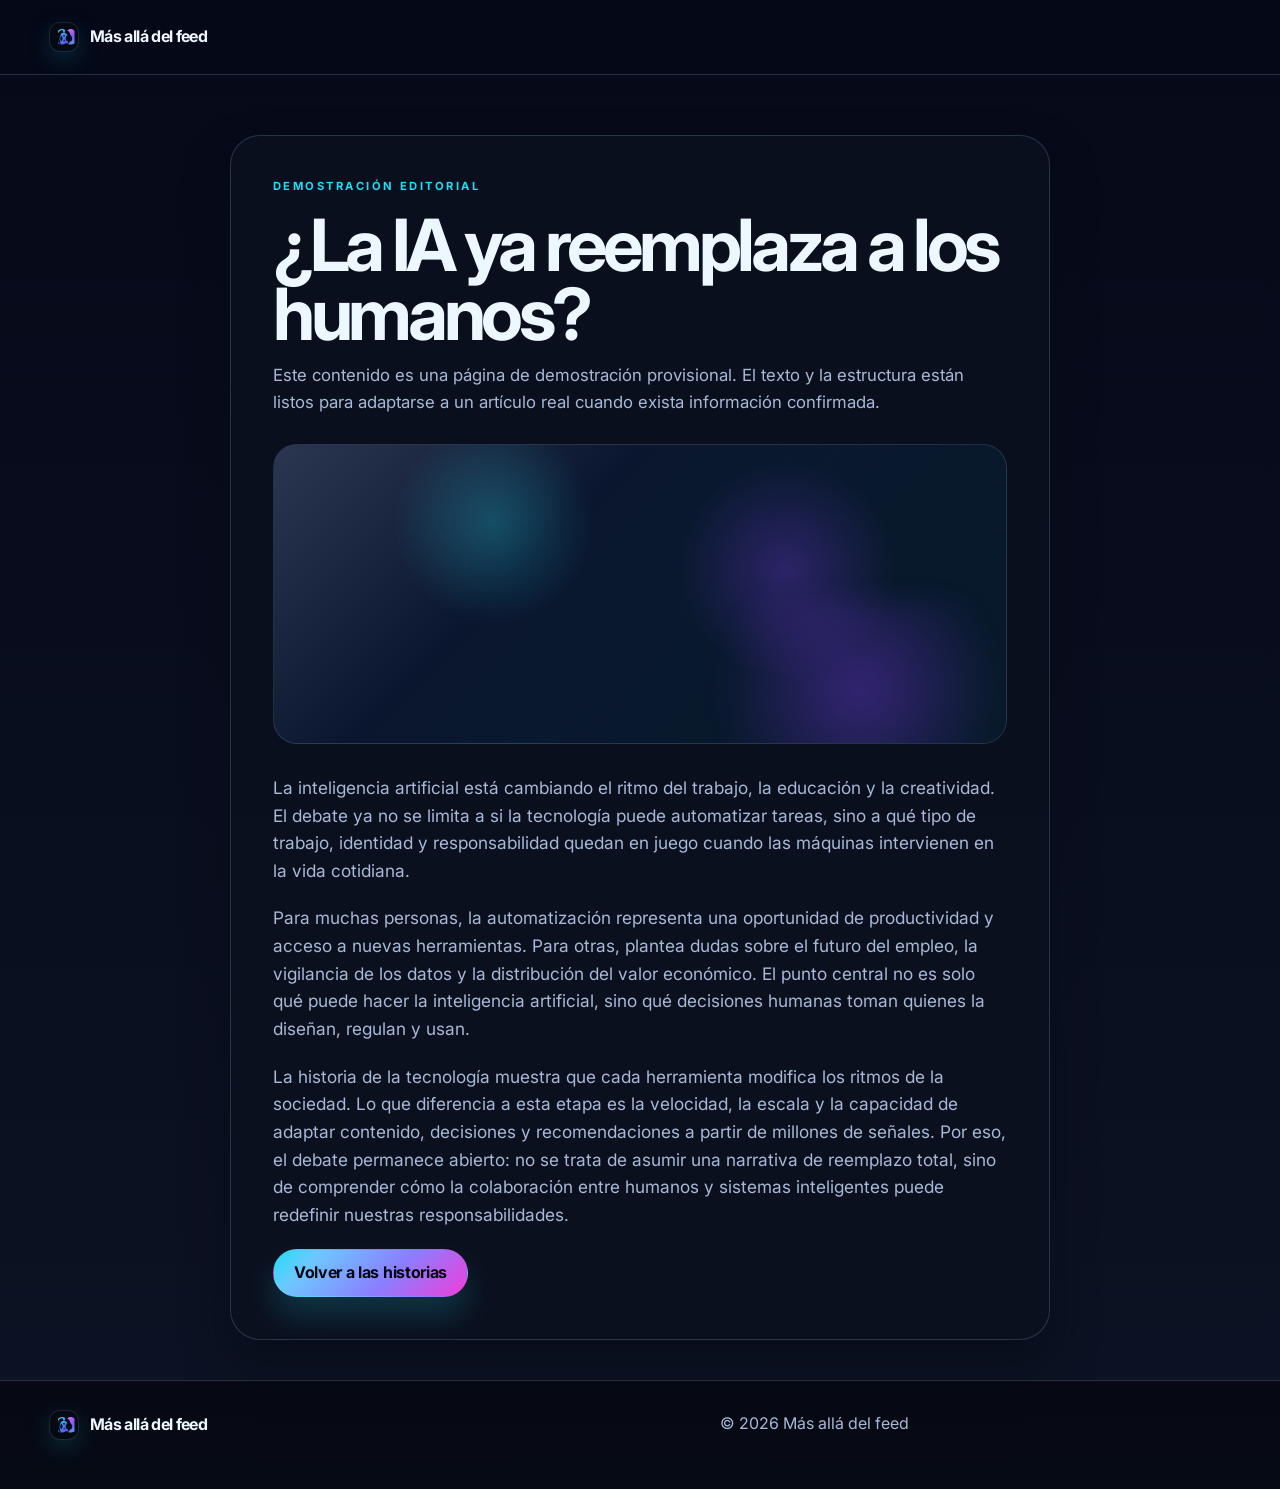
==== trabajo jhon/article-demo.html @ 3a060e3e "Add files via upload" ====
<!DOCTYPE html>
<html lang="es">
  <head>
    <meta charset="UTF-8" />
    <meta name="viewport" content="width=device-width, initial-scale=1.0" />
    <meta name="description" content="Artículo de demostración para Más allá del feed." />
    <title>Artículo de demostración | Más allá del feed</title>
    <link rel="preconnect" href="https://fonts.googleapis.com" />
    <link rel="preconnect" href="https://fonts.gstatic.com" crossorigin />
    <link
      href="https://fonts.googleapis.com/css2?family=Inter:wght@400;500;600;700;800;900&family=Oswald:wght@400;500;600;700&display=swap"
      rel="stylesheet"
    />
    <link rel="icon" href="assets/logo.svg" type="image/svg+xml" />
    <link rel="stylesheet" href="css/styles.css" />
  </head>
  <body class="article-page">
    <header class="site-header article-header">
      <div class="container nav-wrap">
        <a class="brand" href="index.html" aria-label="Volver a la portada">
          <img src="assets/logo.svg" alt="Símbolo de Más allá del feed" />
          <span>Más allá del feed</span>
        </a>
      </div>
    </header>

    <main class="article-main">
      <article class="article-shell">
        <p class="eyebrow accent">Demostración editorial</p>
        <h1>¿La IA ya reemplaza a los humanos?</h1>
        <p class="article-kicker">
          Este contenido es una página de demostración provisional. El texto y la estructura están listos
          para adaptarse a un artículo real cuando exista información confirmada.
        </p>

        <div class="article-hero-art" aria-hidden="true"></div>

        <div class="article-body">
          <p>
            La inteligencia artificial está cambiando el ritmo del trabajo, la educación y la creatividad.
            El debate ya no se limita a si la tecnología puede automatizar tareas, sino a qué tipo de
            trabajo, identidad y responsabilidad quedan en juego cuando las máquinas intervienen en la vida cotidiana.
          </p>
          <p>
            Para muchas personas, la automatización representa una oportunidad de productividad y acceso a nuevas
            herramientas. Para otras, plantea dudas sobre el futuro del empleo, la vigilancia de los datos y la
            distribución del valor económico. El punto central no es solo qué puede hacer la inteligencia artificial,
            sino qué decisiones humanas toman quienes la diseñan, regulan y usan.
          </p>
          <p>
            La historia de la tecnología muestra que cada herramienta modifica los ritmos de la sociedad. Lo que
            diferencia a esta etapa es la velocidad, la escala y la capacidad de adaptar contenido, decisiones y
            recomendaciones a partir de millones de señales. Por eso, el debate permanece abierto: no se trata de
            asumir una narrativa de reemplazo total, sino de comprender cómo la colaboración entre humanos y sistemas
            inteligentes puede redefinir nuestras responsabilidades.
          </p>
        </div>

        <div class="article-cta">
          <a class="button primary" href="index.html#actualidad">Volver a las historias</a>
        </div>
      </article>
    </main>

    <footer class="site-footer article-footer">
      <div class="container footer-grid">
        <div>
          <a class="brand footer-brand" href="index.html">
            <img src="assets/logo.svg" alt="Símbolo de Más allá del feed" />
            <span>Más allá del feed</span>
          </a>
        </div>
        <div class="footer-meta">
          <span>© <span id="year"></span> Más allá del feed</span>
        </div>
      </div>
    </footer>

    <script src="js/main.js"></script>
  </body>
</html>
---- trabajo jhon/css/styles.css ----
:root {
  --bg: #050918;
  --bg-deep: #0a1020;
  --panel: rgba(11, 20, 48, 0.82);
  --panel-strong: #0b1430;
  --panel-soft: #111d3b;
  --cyan: #20ddf5;
  --electric: #367bff;
  --violet: #873cff;
  --magenta: #f13dda;
  --text: #edf7ff;
  --muted: #a9b8d7;
  --line: rgba(144, 167, 224, 0.24);
  --shadow: rgba(13, 18, 31, 0.7);
  --radius: 24px;
  --container: min(1180px, calc(100vw - 48px));
}

* {
  box-sizing: border-box;
}

html {
  scroll-behavior: smooth;
}

body {
  margin: 0;
  background:
    radial-gradient(circle at top left, rgba(135, 60, 255, 0.23), transparent 20%),
    radial-gradient(circle at top right, rgba(32, 221, 245, 0.14), transparent 26%),
    linear-gradient(180deg, #050918 0%, #091225 100%);
  color: var(--text);
  font-family: "Inter", sans-serif;
  line-height: 1.6;
}

body::before {
  content: "";
  position: fixed;
  inset: 0;
  background-image: linear-gradient(rgba(255, 255, 255, 0.012) 1px, transparent 1px),
    linear-gradient(90deg, rgba(255, 255, 255, 0.009) 1px, transparent 1px);
  background-size: 32px 32px;
  pointer-events: none;
  opacity: 0.45;
}

img {
  max-width: 100%;
  display: block;
}

a {
  color: inherit;
  text-decoration: none;
}

button,
input,
textarea,
select {
  font: inherit;
}

button {
  cursor: pointer;
}

:focus-visible {
  outline: 2px solid var(--cyan);
  outline-offset: 3px;
}

.sr-only {
  position: absolute;
  width: 1px;
  height: 1px;
  padding: 0;
  margin: -1px;
  overflow: hidden;
  clip: rect(0, 0, 0, 0);
  white-space: nowrap;
  border: 0;
}

.page-shell {
  position: relative;
  overflow-x: hidden;
}

.container {
  width: var(--container);
  margin: 0 auto;
}

.section-frame {
  padding: 96px 0;
  position: relative;
}

.eyebrow {
  margin: 0 0 14px;
  font-size: 0.7rem;
  letter-spacing: 0.22em;
  text-transform: uppercase;
  color: var(--cyan);
  font-weight: 700;
}

.eyebrow.accent {
  color: var(--cyan);
}

.site-header {
  position: sticky;
  top: 0;
  z-index: 30;
  background: rgba(5, 9, 24, 0.7);
  backdrop-filter: blur(14px);
  border-bottom: 1px solid var(--line);
}

.nav-wrap {
  display: flex;
  align-items: center;
  justify-content: space-between;
  min-height: 74px;
  gap: 20px;
}

.brand {
  display: inline-flex;
  align-items: center;
  gap: 12px;
  font-weight: 700;
  letter-spacing: -0.04em;
  perspective: 500px;
}

.brand img {
  width: 28px;
  height: 28px;
  border-radius: 10px;
  box-shadow: 0 0 0 1px rgba(255, 255, 255, 0.08), 0 8px 25px rgba(32, 221, 245, 0.18);
}

.brand span {
  display: inline-block;
  transform: translateZ(0) rotateX(0) rotateY(0);
  transform-style: preserve-3d;
  transition: transform 0.35s ease, text-shadow 0.35s ease;
}

.brand:hover span,
.brand:focus-visible span {
  transform: translateZ(14px) rotateX(8deg) rotateY(-12deg);
  text-shadow: 2px 3px 0 rgba(32, 221, 245, 0.4), -2px -2px 0 rgba(241, 61, 218, 0.28);
}

.main-nav {
  display: flex;
  align-items: center;
  gap: 26px;
  font-size: 0.92rem;
  color: var(--muted);
}

.main-nav a {
  position: relative;
  transition: color 0.25s ease;
}

.main-nav a::after {
  content: "";
  position: absolute;
  left: 0;
  bottom: -9px;
  width: 100%;
  height: 1px;
  background: linear-gradient(90deg, var(--cyan), var(--magenta));
  transform: scaleX(0);
  transform-origin: center;
  transition: transform 0.25s ease;
}

.main-nav a:hover,
.main-nav a:focus-visible {
  color: var(--text);
}

.main-nav a:hover::after,
.main-nav a:focus-visible::after {
  transform: scaleX(1);
}

.menu-toggle {
  display: none;
  background: transparent;
  border: 1px solid var(--line);
  border-radius: 12px;
  width: 46px;
  height: 46px;
  padding: 10px;
  position: relative;
}

.menu-toggle span {
  display: block;
  width: 100%;
  height: 2px;
  background: var(--text);
  border-radius: 999px;
  margin: 5px 0;
}

.hero {
  position: relative;
  padding: 72px 0 62px;
}

.hero::before {
  content: "";
  position: absolute;
  inset: 0;
  background: linear-gradient(135deg, rgba(135, 60, 255, 0.22), transparent 32%, rgba(32, 221, 245, 0.12));
  pointer-events: none;
}

.hero-grid {
  position: relative;
  display: grid;
  grid-template-columns: 1.05fr 1fr;
  gap: 32px;
  align-items: center;
}

.hero-copy {
  position: relative;
  z-index: 1;
}

.hero-copy .eyebrow {
  font-size: 0.76rem;
}

.chrome-title {
  position: relative;
  margin: 0;
  color: rgba(250, 251, 255, 0.92);
  font-family: "Oswald", sans-serif;
  font-size: clamp(4rem, 7vw, 8.6rem);
  line-height: 0.9;
  letter-spacing: -0.05em;
  font-weight: 700;
  text-transform: uppercase;
  text-shadow: 0 1px 0 rgba(255,255,255,0.65), 0 2px 0 rgba(166,175,255,0.55), 0 16px 30px rgba(18, 25, 50, 0.8), 0 0 24px rgba(135,60,255,0.3);
  background: linear-gradient(180deg, #ffffff 0%, #d5d8ff 16%, #8aaef7 32%, #ffffff 52%, #9fa8d6 68%, #6b8df4 82%, #d5d6ff 100%);
  -webkit-background-clip: text;
  background-clip: text;
  color: transparent;
  filter: drop-shadow(0 16px 26px rgba(54, 123, 255, 0.25));
  transform: translateY(0);
  transform-style: preserve-3d;
  transition: transform 0.15s ease-out;
  animation: chromeReveal 1.1s ease-out both;
}

.chrome-title::before {
  content: attr(data-glitch);
  position: absolute;
  inset: 0;
  background: linear-gradient(90deg, rgba(255,255,255,0.14), rgba(32,221,245,0.18), rgba(255,255,255,0.14));
  mix-blend-mode: screen;
  opacity: 0.65;
  transform: translateX(-16px);
  clip-path: polygon(0 0, 100% 0, 100% 52%, 0 54%);
  animation: shinePass 2.6s ease-out 0.4s 1 both;
}

@keyframes chromeReveal {
  0% {
    opacity: 0;
    transform: translateY(18px) scale(0.97);
    filter: blur(10px);
  }
  100% {
    opacity: 1;
    transform: translateY(0) scale(1);
    filter: drop-shadow(0 16px 26px rgba(54, 123, 255, 0.25));
  }
}

@keyframes shinePass {
  0% {
    transform: translateX(-20px);
    opacity: 0;
  }
  18% {
    opacity: 0.85;
  }
  100% {
    opacity: 0;
    transform: translateX(16px);
  }
}

.lead {
  max-width: 540px;
  margin: 22px 0 0;
  color: var(--muted);
  font-size: clamp(1.05rem, 1.35vw, 1.4rem);
}

.hero-actions,
.closing-actions {
  display: flex;
  flex-wrap: wrap;
  gap: 14px;
  margin-top: 30px;
}

.button {
  position: relative;
  display: inline-flex;
  align-items: center;
  justify-content: center;
  min-height: 48px;
  border-radius: 999px;
  padding: 0 20px;
  border: 1px solid transparent;
  font-weight: 700;
  letter-spacing: -0.02em;
  transition: transform 0.2s ease, box-shadow 0.2s ease, border-color 0.2s ease;
}

.button:hover,
.button:focus-visible {
  transform: translateY(-1px);
}

.button.primary {
  background: linear-gradient(135deg, var(--cyan), #6dc8ff 20%, #8b7dff 60%, var(--magenta));
  color: #01060f;
  box-shadow: 0 18px 30px rgba(32, 221, 245, 0.18);
}

.button.secondary {
  background: rgba(255, 255, 255, 0.02);
  border-color: var(--line);
  color: var(--text);
}

.hero-visual {
  position: relative;
  z-index: 1;
  display: flex;
  justify-content: center;
}

.visual-frame {
  position: relative;
  width: min(100%, 560px);
  aspect-ratio: 1.08;
  border-radius: 34px;
  border: 1px solid rgba(155, 176, 235, 0.24);
  overflow: hidden;
  background:
    radial-gradient(circle at 65% 24%, rgba(243, 82, 221, 0.22), transparent 18%),
    radial-gradient(circle at 22% 62%, rgba(32, 221, 245, 0.18), transparent 16%),
    linear-gradient(135deg, rgba(9, 13, 26, 0.96), rgba(13, 20, 42, 0.98));
  box-shadow: inset 0 0 0 1px rgba(255,255,255,0.04), 0 22px 50px rgba(4, 10, 18, 0.72);
  transform: perspective(1200px) rotateX(0deg) rotateY(0deg) scale(1);
  transition: transform 0.15s ease-out;
}

.visual-frame::before,
.visual-frame::after {
  content: "";
  position: absolute;
  inset: 0;
  pointer-events: none;
}

.visual-frame::before {
  background: linear-gradient(120deg, rgba(255,255,255,0.12), transparent 30%, transparent 72%, rgba(70, 101, 255, 0.18));
}

.visual-frame::after {
  background: repeating-linear-gradient(
    180deg,
    rgba(255,255,255,0.03),
    rgba(255,255,255,0.03) 1px,
    transparent 1px,
    transparent 5px
  );
  opacity: 0.5;
}

.scene-glow {
  position: absolute;
  border-radius: 50%;
  filter: blur(30px);
  opacity: 0.6;
}

.glow-one {
  width: 300px;
  height: 300px;
  background: rgba(135, 60, 255, 0.32);
  top: 16%;
  left: 12%;
}

.glow-two {
  width: 260px;
  height: 260px;
  background: rgba(32, 221, 245, 0.22);
  right: 12%;
  bottom: 14%;
}

.signal {
  position: absolute;
  border-radius: 50%;
  border: 1px solid rgba(255, 255, 255, 0.14);
  opacity: 0.8;
}

.signal-a {
  width: 280px;
  height: 280px;
  top: 18%;
  right: 16%;
}

.signal-b {
  width: 180px;
  height: 180px;
  bottom: 12%;
  left: 18%;
}

.portrait-block {
  position: absolute;
  inset: auto 8% 4% 12%;
  height: 77%;
  border-radius: 26px;
  background: linear-gradient(160deg, rgba(17, 29, 59, 0.16), rgba(5, 7, 12, 0.2));
  border: 1px solid rgba(163, 187, 255, 0.1);
}

.portrait-head {
  position: absolute;
  width: 120px;
  height: 120px;
  top: 16%;
  left: 48%;
  transform: translateX(-50%);
  border-radius: 50%;
  background: linear-gradient(135deg, rgba(221, 222, 255, 0.96), rgba(142, 164, 223, 0.55));
  box-shadow: 0 0 40px rgba(255,255,255,0.08);
}

.portrait-body {
  position: absolute;
  width: 260px;
  height: 220px;
  left: 50%;
  bottom: 14%;
  transform: translateX(-50%);
  border-radius: 32% 32% 18% 18%;
  background: linear-gradient(180deg, rgba(125, 138, 202, 0.88), rgba(24, 33, 58, 0.9));
  box-shadow: inset 0 0 0 1px rgba(255,255,255,0.1), 0 28px 45px rgba(0,0,0,0.26);
}

.screen-panel {
  position: absolute;
  border-radius: 16px;
  border: 1px solid rgba(179, 196, 255, 0.24);
  background: linear-gradient(180deg, rgba(9, 17, 31, 0.9), rgba(23, 35, 61, 0.82));
  box-shadow: inset 0 0 0 1px rgba(255,255,255,0.04), 0 18px 25px rgba(7, 8, 12, 0.28);
}

.panel-one {
  width: 180px;
  height: 112px;
  right: 10%;
  top: 12%;
}

.panel-two {
  width: 150px;
  height: 92px;
  left: 8%;
  top: 26%;
}

.panel-three {
  width: 90px;
  height: 90px;
  left: 16%;
  bottom: 20%;
  background: linear-gradient(135deg, rgba(32,221,245,0.15), rgba(135,60,255,0.12));
}

.section-head {
  margin-bottom: 30px;
}

.section-head h2 {
  margin: 0;
  font-size: clamp(2.4rem, 3vw, 4rem);
  line-height: 0.98;
  letter-spacing: -0.06em;
}

.editorial-head {
  display: flex;
  flex-direction: column;
  align-items: flex-start;
}

.about-grid {
  display: grid;
  grid-template-columns: 0.9fr 1.1fr;
  gap: 28px;
  align-items: start;
}

.about-copy p,
.mission-box p,
.feature-copy p,
.value-card p,
.story-copy p,
.network-copy p,
.closing-copy p,
.site-footer p,
.article-body p,
.article-kicker {
  color: var(--muted);
}

.about-copy p {
  max-width: 540px;
  margin: 0;
  font-size: 1.08rem;
}

.mission-vision {
  display: grid;
  gap: 18px;
}

.mission-box {
  padding: 22px 24px 18px;
  border: 1px solid var(--line);
  border-left: 2px solid var(--cyan);
  border-radius: 18px;
  background: rgba(17, 29, 59, 0.34);
  box-shadow: inset 0 1px 0 rgba(255,255,255,0.02);
}

.label {
  display: inline-block;
  color: var(--cyan);
  text-transform: uppercase;
  letter-spacing: 0.14em;
  font-weight: 700;
  font-size: 0.7rem;
  margin-bottom: 10px;
}

.mission-box p {
  margin: 0;
}

.values-grid {
  margin-top: 28px;
  display: grid;
  grid-template-columns: repeat(4, minmax(0, 1fr));
  gap: 18px;
}

.value-card {
  padding: 22px 18px 18px;
  border-radius: var(--radius);
  background: linear-gradient(180deg, rgba(11,20,48,0.7), rgba(12,17,32,0.95));
  border: 1px solid rgba(161, 176, 231, 0.2);
  box-shadow: inset 0 1px 0 rgba(255,255,255,0.04), 0 22px 30px rgba(3,5,12,0.28);
}

.value-card h3 {
  margin: 12px 0 10px;
  font-size: 1.3rem;
}

.value-card p {
  margin: 0;
  font-size: 0.95rem;
}

.value-index {
  display: inline-block;
  color: var(--cyan);
  font-size: 0.76rem;
  letter-spacing: 0.2em;
  font-weight: 700;
}

.editorial-layout {
  display: grid;
  grid-template-columns: minmax(0, 1.7fr) minmax(0, 0.9fr);
  gap: 22px;
  align-items: stretch;
}

.story-panel {
  position: relative;
  overflow: hidden;
  border: 1px solid rgba(158, 180, 235, 0.2);
  border-radius: 28px;
  background: rgba(10, 17, 32, 0.7);
  box-shadow: inset 0 1px 0 rgba(255,255,255,0.02);
  transition: transform 0.25s ease, border-color 0.25s ease, box-shadow 0.25s ease;
}

.story-panel:hover,
.story-panel:focus-within {
  transform: translateY(-3px);
  border-color: rgba(32, 221, 245, 0.35);
  box-shadow: 0 16px 32px rgba(16, 21, 35, 0.35);
}

.feature-story a,
.story-mini a {
  display: block;
  width: 100%;
  height: 100%;
}

.story-image,
.story-thumb,
.feature-scene,
.closing-scene,
.article-hero-art {
  position: relative;
  overflow: hidden;
  background-size: cover;
  background-position: center;
}

.story-image {
  min-height: 360px;
  background:
    linear-gradient(180deg, rgba(11, 16, 30, 0.08), rgba(11, 16, 30, 0.6)),
    radial-gradient(circle at 35% 25%, rgba(243, 82, 221, 0.45), transparent 20%),
    radial-gradient(circle at 70% 55%, rgba(32, 221, 245, 0.3), transparent 20%),
    linear-gradient(120deg, #0d1430, #111c3e 40%, #090d19 100%);
}

.story-image::before,
.story-thumb::before,
.feature-scene::before,
.closing-scene::before,
.article-hero-art::before {
  content: "";
  position: absolute;
  inset: 0;
  background: linear-gradient(135deg, rgba(255,255,255,0.12), transparent 36%, rgba(32,221,245,0.08));
}

.story-image::after,
.story-thumb::after,
.feature-scene::after,
.closing-scene::after,
.article-hero-art::after {
  content: "";
  position: absolute;
  right: -10%;
  bottom: -12%;
  width: 60%;
  height: 60%;
  background: radial-gradient(circle, rgba(135,60,255,0.35), transparent 60%);
  filter: blur(12px);
}

.image-feature {
  min-height: 420px;
}

.story-copy {
  padding: 20px 22px 22px;
}

.story-copy h3 {
  margin: 10px 0 8px;
  font-size: clamp(1.35rem, 2vw, 2.2rem);
  line-height: 1.06;
  letter-spacing: -0.05em;
}

.story-copy p {
  margin: 0;
}

.meta-tag {
  display: inline-flex;
  align-items: center;
  border-radius: 999px;
  padding: 6px 10px;
  background: rgba(32, 221, 245, 0.12);
  border: 1px solid rgba(32, 221, 245, 0.2);
  color: var(--cyan);
  font-size: 0.68rem;
  font-weight: 700;
  letter-spacing: 0.08em;
  text-transform: uppercase;
}

.story-link {
  display: inline-flex;
  margin-top: 12px;
  color: var(--text);
  font-weight: 700;
}

.side-stories {
  display: grid;
  gap: 18px;
}

.story-mini {
  display: grid;
  grid-template-columns: 140px minmax(0, 1fr);
  min-height: 150px;
}

.story-thumb {
  min-height: 100%;
  background-size: cover;
  background-position: center;
}

.thumb-one {
  background: linear-gradient(145deg, rgba(32,221,245,0.16), rgba(13,21,39,0.9)),
    linear-gradient(160deg, #1c3a5b, #111b35 56%, #040915);
}

.thumb-two {
  background: linear-gradient(145deg, rgba(135,60,255,0.16), rgba(13,21,39,0.9)),
    linear-gradient(160deg, #34285f, #101b36 52%, #040915);
}

.thumb-three {
  background: linear-gradient(145deg, rgba(241,61,218,0.16), rgba(13,21,39,0.9)),
    linear-gradient(160deg, #3f2651, #121d39 52%, #040915);
}

.story-mini .story-copy {
  padding: 18px 18px 12px;
}

.story-mini .story-copy h3 {
  font-size: 1.15rem;
  letter-spacing: -0.04em;
  margin-top: 8px;
}

.feature-layout {
  display: grid;
  grid-template-columns: minmax(0, 1.2fr) minmax(0, 0.7fr) minmax(180px, 0.38fr);
  gap: 22px;
  align-items: center;
}

.feature-media {
  position: relative;
}

.feature-scene {
  min-height: 440px;
  border-radius: 28px;
  border: 1px solid rgba(155, 176, 235, 0.22);
  background:
    radial-gradient(circle at 25% 20%, rgba(32, 221, 245, 0.2), transparent 18%),
    radial-gradient(circle at 72% 36%, rgba(135, 60, 255, 0.34), transparent 18%),
    linear-gradient(155deg, #0a142a, #111f3d 42%, #05101a 100%);
  box-shadow: 0 28px 45px rgba(7, 10, 18, 0.45);
}

.feature-copy {
  padding: 18px 6px;
}

.feature-copy h2 {
  margin: 0 0 14px;
  font-size: clamp(2.5rem, 3vw, 4rem);
  line-height: 0.94;
  letter-spacing: -0.06em;
}

.feature-meta {
  display: flex;
  justify-content: space-between;
  gap: 14px;
  color: var(--muted);
  font-size: 0.8rem;
  letter-spacing: 0.08em;
  text-transform: uppercase;
  padding-top: 8px;
  margin-bottom: 20px;
}

.related-list {
  display: grid;
  gap: 14px;
}

.related-list article {
  display: flex;
  align-items: baseline;
  gap: 12px;
  padding: 16px 18px;
  border: 1px solid var(--line);
  border-radius: 18px;
  background: rgba(10,16,29,0.54);
}

.related-list span {
  color: var(--cyan);
  font-weight: 800;
  font-size: 0.8rem;
}

.related-list h3 {
  margin: 0;
  font-size: 1.05rem;
  line-height: 1.25;
}

.network-layout {
  display: grid;
  grid-template-columns: 0.76fr minmax(0,1.2fr) minmax(180px, 0.46fr);
  gap: 22px;
  align-items: center;
}

.network-copy h2 {
  margin: 0 0 16px;
  font-size: clamp(2.6rem, 3vw, 4rem);
  line-height: 1;
  letter-spacing: -0.06em;
}

.network-visual {
  border-radius: 28px;
  border: 1px solid rgba(160, 176, 224, 0.22);
  background: radial-gradient(circle at center, rgba(32,221,245,0.08), rgba(8,12,20,0.1));
  min-height: 420px;
  display: grid;
  place-items: center;
  overflow: hidden;
}

#network-svg {
  width: 100%;
  height: 100%;
  min-height: 420px;
}

.node {
  cursor: pointer;
  transition: transform 0.2s ease, filter 0.2s ease;
}

.node circle {
  stroke: rgba(255,255,255,0.3);
  stroke-width: 1.5;
}

.node text {
  fill: var(--text);
  font-size: 13px;
  font-family: "Inter", sans-serif;
  text-anchor: middle;
  alignment-baseline: middle;
  pointer-events: none;
}

.node.is-active circle {
  stroke: var(--cyan);
  filter: drop-shadow(0 0 12px rgba(32,221,245,0.85));
}

.network-panel {
  background: rgba(10, 16, 30, 0.66);
  border: 1px solid var(--line);
  border-radius: 20px;
  padding: 20px 18px;
}

.panel-label {
  display: inline-block;
  color: var(--cyan);
  margin-bottom: 10px;
  font-size: 0.72rem;
  letter-spacing: 0.14em;
  text-transform: uppercase;
  font-weight: 700;
}

.network-panel h3 {
  margin: 0 0 8px;
  font-size: 1.75rem;
  letter-spacing: -0.04em;
}

.network-panel p {
  margin: 0;
  color: var(--muted);
}

.opinion-layout {
  display: grid;
  grid-template-columns: 1fr 1.08fr 0.9fr 0.9fr;
  gap: 18px;
  align-items: stretch;
}

.opinion-feature {
  min-height: 290px;
  display: flex;
  align-items: end;
  padding: 20px;
  background:
    linear-gradient(180deg, rgba(10, 15, 21, 0.2), rgba(5, 10, 18, 0.72)),
    radial-gradient(circle at top right, rgba(32,221,245,0.18), transparent 22%),
    linear-gradient(135deg, #101a2d, #0a1020);
}

.opinion-copy {
  width: 100%;
}

.opinion-copy h3 {
  margin: 8px 0 6px;
  font-size: clamp(2rem, 2.4vw, 2.8rem);
  letter-spacing: -0.06em;
  line-height: 1;
}

.quote-panel {
  margin: 0;
  min-height: 290px;
  border-radius: 26px;
  background: linear-gradient(180deg, rgba(17, 29, 59, 0.8), rgba(6, 9, 20, 0.92));
  border: 1px solid rgba(162, 172, 244, 0.22);
  display: grid;
  place-items: center;
  padding: 28px 22px;
  font-size: clamp(1.3rem, 1.8vw, 2.15rem);
  line-height: 1.2;
  letter-spacing: -0.04em;
  color: var(--text);
  text-wrap: balance;
}

.mini-opinion {
  min-height: 290px;
  padding: 20px 18px;
}

.mini-opinion h3 {
  margin: 10px 0 0;
  font-size: 1.5rem;
  line-height: 1.1;
  letter-spacing: -0.04em;
}

.closing-layout {
  display: grid;
  grid-template-columns: minmax(0, 0.95fr) minmax(0, 1.05fr);
  gap: 26px;
  align-items: center;
}

.closing-scene {
  min-height: 420px;
  border-radius: 30px;
  border: 1px solid rgba(160, 176, 224, 0.22);
  background:
    linear-gradient(160deg, rgba(32,221,245,0.08), transparent 26%),
    linear-gradient(120deg, #121a31, #0a1020 45%, #050918 100%);
  box-shadow: 0 28px 46px rgba(6, 9, 16, 0.45);
}

.closing-copy h2 {
  margin: 0 0 14px;
  font-size: clamp(2.7rem, 3.1vw, 5rem);
  line-height: 0.96;
  letter-spacing: -0.06em;
}

.site-footer {
  border-top: 1px solid var(--line);
  padding: 30px 0 40px;
  background: rgba(4,7,15,0.7);
}

.footer-grid {
  display: grid;
  grid-template-columns: minmax(0, 1.5fr) minmax(0, 1fr) minmax(0, 0.9fr);
  gap: 18px;
  align-items: start;
}

.footer-brand {
  margin-bottom: 10px;
}

.footer-nav {
  display: flex;
  flex-wrap: wrap;
  gap: 16px 22px;
  color: var(--muted);
}

.footer-meta {
  display: flex;
  flex-direction: column;
  gap: 6px;
  color: var(--muted);
  text-align: right;
}

.article-page {
  background: linear-gradient(180deg, #050918 0%, #0d1324 100%);
}

.article-main {
  padding: 60px 0 40px;
}

.article-shell {
  width: min(820px, calc(100vw - 32px));
  margin: 0 auto;
  background: rgba(12, 17, 31, 0.8);
  border: 1px solid rgba(154, 176, 235, 0.22);
  border-radius: 30px;
  padding: clamp(20px, 4vw, 42px);
  box-shadow: 0 26px 44px rgba(7, 12, 21, 0.6);
}

.article-shell h1 {
  margin: 0 0 14px;
  font-size: clamp(2.6rem, 7vw, 4.5rem);
  line-height: 0.96;
  letter-spacing: -0.06em;
}

.article-kicker {
  margin: 0 0 28px;
  font-size: 1.05rem;
}

.article-hero-art {
  min-height: 300px;
  border-radius: 24px;
  border: 1px solid rgba(158, 180, 235, 0.2);
  background:
    radial-gradient(circle at 30% 26%, rgba(32,221,245,0.26), transparent 18%),
    radial-gradient(circle at 70% 42%, rgba(135,60,255,0.28), transparent 20%),
    linear-gradient(135deg, #0e1a38, #09152b 50%, #050918 100%);
}

.article-body {
  margin-top: 30px;
}

.article-body p {
  margin: 0 0 20px;
  font-size: 1.08rem;
}

.article-cta {
  margin-top: 16px;
}

[data-reveal] {
  opacity: 0;
  transform: translateY(22px);
  transition: opacity 0.8s ease, transform 0.8s ease;
}

[data-reveal].is-visible {
  opacity: 1;
  transform: translateY(0);
}

@media (max-width: 980px) {
  .hero-grid,
  .about-grid,
  .feature-layout,
  .network-layout,
  .closing-layout,
  .footer-grid {
    grid-template-columns: 1fr;
  }

  .editorial-layout,
  .opinion-layout {
    grid-template-columns: 1fr;
  }

  .feature-copy {
    padding: 0;
  }

  .side-stories {
    grid-template-columns: 1fr 1fr;
  }

  .story-mini {
    grid-template-columns: 1fr;
  }

  .story-thumb {
    min-height: 150px;
  }

  .footer-meta {
    text-align: left;
  }
}

@media (max-width: 760px) {
  .menu-toggle {
    display: block;
  }

  .main-nav {
    position: absolute;
    top: calc(100% + 8px);
    right: 0;
    left: 0;
    display: none;
    flex-direction: column;
    align-items: flex-start;
    padding: 18px 20px;
    background: rgba(9, 14, 27, 0.98);
    border: 1px solid var(--line);
    border-radius: 18px;
    box-shadow: 0 22px 44px rgba(0,0,0,0.2);
  }

  .main-nav.is-open {
    display: flex;
  }

  .values-grid {
    grid-template-columns: 1fr 1fr;
  }

  .section-frame {
    padding: 70px 0;
  }

  .hero {
    padding-top: 52px;
  }

  .hero-actions,
  .closing-actions {
    flex-direction: column;
    align-items: stretch;
  }

  .button {
    width: 100%;
  }
}

@media (max-width: 520px) {
  .values-grid,
  .side-stories {
    grid-template-columns: 1fr;
  }

  .brand span {
    font-size: 0.9rem;
  }

  .section-head h2,
  .feature-copy h2,
  .closing-copy h2,
  .network-copy h2,
  .about h2,
  .story-copy h3,
  .feature-story h3,
  .article-shell h1 {
    letter-spacing: -0.045em;
  }
}

@media (prefers-reduced-motion: reduce) {
  html {
    scroll-behavior: auto;
  }

  *, *::before, *::after {
    animation-duration: 0.01ms !important;
    animation-iteration-count: 1 !important;
    transition-duration: 0.01ms !important;
    scroll-behavior: auto !important;
  }
}
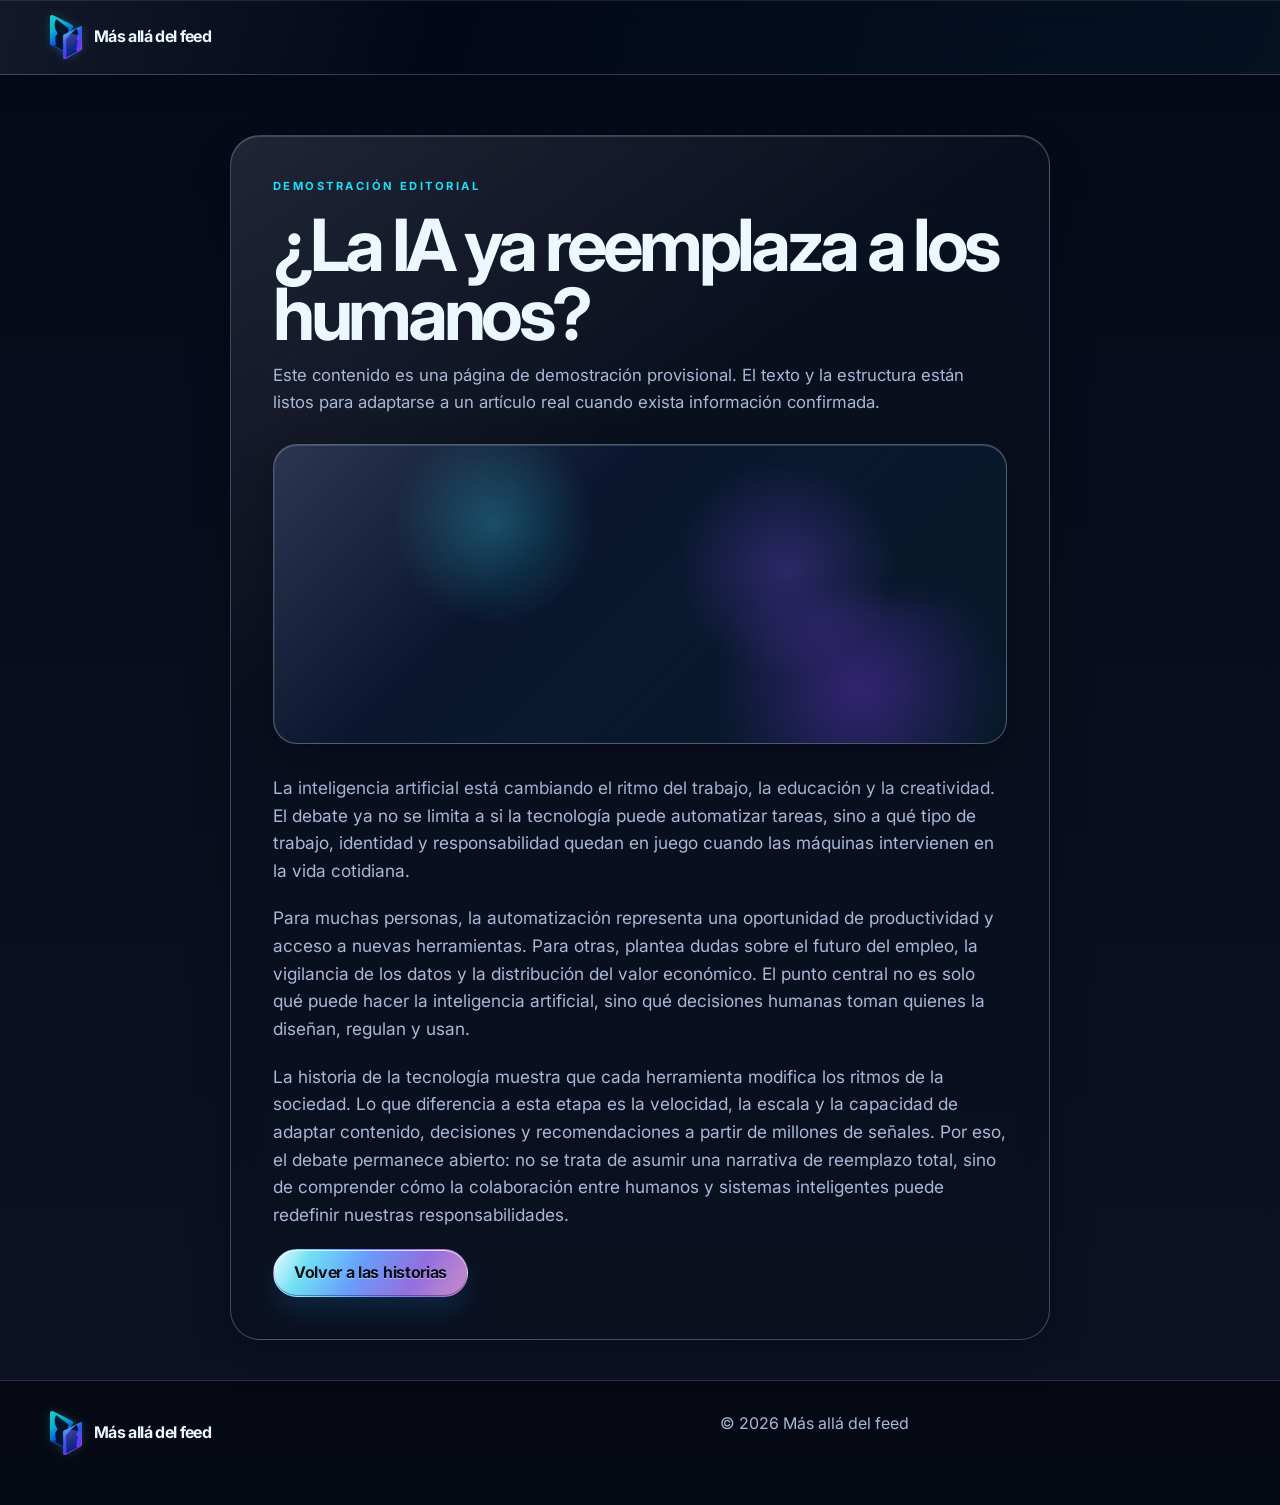
==== commit 42b7a0cf: "Add files via upload" ====
--- a/trabajo jhon/article-demo.html
+++ b/trabajo jhon/article-demo.html
@@ -18,7 +18,7 @@
     <header class="site-header article-header">
       <div class="container nav-wrap">
         <a class="brand" href="index.html" aria-label="Volver a la portada">
-          <img src="assets/logo.svg" alt="Símbolo de Más allá del feed" />
+          <img src="assets/logo.svg" alt="Símbolo gráfico de DosCaras.IA" />
           <span>Más allá del feed</span>
         </a>
       </div>
@@ -66,7 +66,7 @@
       <div class="container footer-grid">
         <div>
           <a class="brand footer-brand" href="index.html">
-            <img src="assets/logo.svg" alt="Símbolo de Más allá del feed" />
+            <img src="assets/logo.svg" alt="Símbolo gráfico de DosCaras.IA" />
             <span>Más allá del feed</span>
           </a>
         </div>
--- a/trabajo jhon/css/styles.css
+++ b/trabajo jhon/css/styles.css
@@ -14,6 +14,26 @@
   --shadow: rgba(13, 18, 31, 0.7);
   --radius: 24px;
   --container: min(1180px, calc(100vw - 48px));
+  --chrome-edge: linear-gradient(
+    135deg,
+    rgba(255, 255, 255, 0.82) 0%,
+    rgba(192, 210, 238, 0.36) 12%,
+    rgba(70, 99, 148, 0.34) 30%,
+    rgba(32, 221, 245, 0.44) 48%,
+    rgba(142, 151, 205, 0.32) 68%,
+    rgba(241, 61, 218, 0.4) 84%,
+    rgba(255, 255, 255, 0.58) 100%
+  );
+  --glass-surface: linear-gradient(
+    145deg,
+    rgba(219, 234, 255, 0.1),
+    rgba(37, 58, 98, 0.2) 30%,
+    rgba(8, 15, 31, 0.74) 76%,
+    rgba(32, 221, 245, 0.055)
+  );
+  --glass-shadow: inset 0 1px 0 rgba(255, 255, 255, 0.16),
+    inset 0 -1px 0 rgba(7, 11, 25, 0.72),
+    0 18px 38px rgba(2, 6, 16, 0.3);
 }
 
 * {
@@ -139,10 +159,10 @@
 }
 
 .brand img {
-  width: 28px;
-  height: 28px;
-  border-radius: 10px;
-  box-shadow: 0 0 0 1px rgba(255, 255, 255, 0.08), 0 8px 25px rgba(32, 221, 245, 0.18);
+  width: 32px;
+  height: 44px;
+  flex: 0 0 auto;
+  filter: drop-shadow(0 0 5px rgba(32, 221, 245, 0.22));
 }
 
 .brand span {
@@ -278,6 +298,117 @@
   animation: shinePass 2.6s ease-out 0.4s 1 both;
 }
 
+.hero-section-map {
+  max-width: 510px;
+  margin-top: 18px;
+}
+
+.hero-map-label {
+  display: flex;
+  align-items: center;
+  gap: 8px;
+  margin-bottom: 5px;
+  color: rgba(169, 184, 215, 0.72);
+  font-size: 0.58rem;
+  font-weight: 700;
+  letter-spacing: 0.14em;
+}
+
+.hero-map-label i {
+  width: 24px;
+  height: 1px;
+  background: linear-gradient(90deg, var(--cyan), transparent);
+}
+
+.hero-map-network {
+  position: relative;
+  display: grid;
+  grid-template-columns: repeat(3, minmax(0, 1fr));
+  grid-template-rows: repeat(2, 30px);
+  align-items: center;
+  justify-items: center;
+  gap: 12px 4px;
+}
+
+.hero-map-connections {
+  position: absolute;
+  inset: 0;
+  width: 100%;
+  height: 100%;
+  overflow: visible;
+  pointer-events: none;
+}
+
+.hero-map-connections path {
+  fill: none;
+  stroke: rgba(104, 142, 224, 0.43);
+  stroke-width: 1;
+  vector-effect: non-scaling-stroke;
+}
+
+.hero-map-connections circle {
+  fill: var(--cyan);
+  filter: drop-shadow(0 0 3px rgba(32, 221, 245, 0.8));
+}
+
+.hero-map-node {
+  position: relative;
+  z-index: 1;
+  display: inline-flex;
+  min-width: 0;
+  min-height: 28px;
+  align-items: center;
+  justify-content: center;
+  padding: 4px 9px;
+  border: 1px solid rgba(144, 167, 224, 0.3);
+  border-radius: 999px;
+  background: rgba(7, 14, 32, 0.9);
+  color: #d9e6ff;
+  font-size: clamp(0.68rem, 0.82vw, 0.78rem);
+  line-height: 1.1;
+  text-align: center;
+  white-space: nowrap;
+  transition: border-color 0.2s ease, color 0.2s ease, box-shadow 0.2s ease, transform 0.2s ease;
+}
+
+.hero-map-node:hover,
+.hero-map-node:focus-visible {
+  transform: translateY(-1px);
+}
+
+.node-home:hover,
+.node-home:focus-visible {
+  border-color: var(--cyan);
+  box-shadow: 0 0 14px rgba(32, 221, 245, 0.2);
+}
+
+.node-news:hover,
+.node-news:focus-visible,
+.node-society:hover,
+.node-society:focus-visible {
+  border-color: var(--electric);
+  box-shadow: 0 0 14px rgba(54, 123, 255, 0.22);
+}
+
+.node-tech:hover,
+.node-tech:focus-visible,
+.node-about:hover,
+.node-about:focus-visible {
+  border-color: var(--violet);
+  box-shadow: 0 0 14px rgba(135, 60, 255, 0.22);
+}
+
+.node-opinion:hover,
+.node-opinion:focus-visible {
+  border-color: var(--magenta);
+  box-shadow: 0 0 14px rgba(241, 61, 218, 0.2);
+}
+
+.hero-map-node:focus-visible {
+  outline-color: var(--cyan);
+  outline-offset: 3px;
+}
+
 @keyframes chromeReveal {
   0% {
     opacity: 0;
@@ -1074,6 +1205,355 @@
     linear-gradient(135deg, #0e1a38, #09152b 50%, #050918 100%);
 }
 
+.site-header {
+  background:
+    linear-gradient(105deg, rgba(229, 239, 255, 0.055), transparent 34%, rgba(32, 221, 245, 0.035)),
+    rgba(5, 9, 24, 0.76);
+  border-bottom-color: rgba(206, 221, 246, 0.24);
+  box-shadow: 0 8px 28px rgba(1, 5, 15, 0.24), inset 0 1px 0 rgba(255, 255, 255, 0.09);
+}
+
+.main-nav.is-open {
+  background:
+    linear-gradient(140deg, rgba(217, 231, 255, 0.09), transparent 44%),
+    rgba(9, 14, 27, 0.96);
+  border-color: rgba(206, 221, 246, 0.32);
+  box-shadow: inset 0 1px 0 rgba(255, 255, 255, 0.12), 0 22px 44px rgba(0, 0, 0, 0.3);
+}
+
+.menu-toggle {
+  border-color: rgba(203, 219, 244, 0.34);
+  background: linear-gradient(145deg, rgba(232, 241, 255, 0.1), rgba(10, 17, 35, 0.5));
+  box-shadow: inset 0 1px 0 rgba(255, 255, 255, 0.14), 0 8px 20px rgba(2, 7, 19, 0.2);
+}
+
+.chrome-title {
+  background-image: linear-gradient(
+    180deg,
+    #ffffff 0%,
+    #edf4ff 12%,
+    #8294b5 26%,
+    #ffffff 36%,
+    #b7c8e3 48%,
+    #5c7198 57%,
+    #f8fbff 67%,
+    #879cc1 78%,
+    #e6edff 89%,
+    #8492b4 100%
+  );
+  text-shadow:
+    0 1px 0 rgba(255, 255, 255, 0.82),
+    0 2px 0 rgba(164, 183, 215, 0.7),
+    0 4px 0 rgba(45, 59, 91, 0.82),
+    0 8px 16px rgba(1, 5, 18, 0.78),
+    0 0 26px rgba(116, 165, 255, 0.2);
+}
+
+.visual-frame {
+  border-color: rgba(215, 229, 250, 0.48);
+  background:
+    linear-gradient(145deg, rgba(230, 241, 255, 0.1), transparent 26%, rgba(13, 20, 42, 0.14) 62%, rgba(241, 61, 218, 0.07)),
+    radial-gradient(circle at 65% 24%, rgba(243, 82, 221, 0.17), transparent 21%),
+    radial-gradient(circle at 22% 62%, rgba(32, 221, 245, 0.16), transparent 19%),
+    linear-gradient(135deg, rgba(9, 13, 26, 0.88), rgba(13, 20, 42, 0.92));
+  box-shadow:
+    inset 0 1px 0 rgba(255, 255, 255, 0.42),
+    inset 1px 0 0 rgba(225, 239, 255, 0.14),
+    inset 0 -24px 44px rgba(2, 7, 19, 0.32),
+    0 26px 58px rgba(2, 7, 18, 0.58),
+    0 0 30px rgba(67, 150, 255, 0.08);
+}
+
+.hero-photo {
+  position: absolute;
+  z-index: 0;
+  inset: 5%;
+  width: 90%;
+  height: 90%;
+  border: 1px solid rgba(225, 237, 255, 0.58);
+  border-radius: 22px;
+  object-fit: cover;
+  object-position: center;
+  filter: grayscale(1) contrast(1.08) brightness(0.84);
+  box-shadow:
+    inset 0 1px 0 rgba(255, 255, 255, 0.65),
+    0 16px 36px rgba(2, 6, 16, 0.42),
+    0 0 24px rgba(32, 221, 245, 0.12);
+}
+
+.portrait-block {
+  display: none;
+}
+
+.scene-glow,
+.signal {
+  z-index: 1;
+  pointer-events: none;
+}
+
+.visual-frame::before {
+  z-index: 2;
+  background:
+    linear-gradient(118deg, rgba(255, 255, 255, 0.23), transparent 22%, transparent 55%, rgba(106, 156, 255, 0.07) 73%, rgba(241, 61, 218, 0.08)),
+    linear-gradient(180deg, rgba(225, 237, 255, 0.045), transparent 34%);
+}
+
+.visual-frame::after {
+  z-index: 3;
+}
+
+.screen-panel {
+  border-color: rgba(220, 234, 255, 0.42);
+  background:
+    linear-gradient(145deg, rgba(237, 245, 255, 0.16), transparent 32%),
+    linear-gradient(180deg, rgba(9, 17, 31, 0.76), rgba(15, 27, 53, 0.66));
+  box-shadow:
+    inset 0 1px 0 rgba(255, 255, 255, 0.25),
+    inset 1px 0 0 rgba(219, 235, 255, 0.12),
+    0 16px 30px rgba(3, 7, 17, 0.34);
+  backdrop-filter: blur(9px) saturate(128%);
+}
+
+.mission-box,
+.value-card,
+.related-list article,
+.network-visual,
+.network-panel,
+.quote-panel,
+.article-shell {
+  border-color: rgba(205, 220, 246, 0.27);
+  background-image:
+    linear-gradient(145deg, rgba(225, 238, 255, 0.075), transparent 42%),
+    linear-gradient(180deg, rgba(14, 24, 47, 0.74), rgba(7, 12, 25, 0.76));
+  box-shadow: var(--glass-shadow);
+}
+
+.mission-box {
+  border-left-color: rgba(90, 235, 247, 0.86);
+  box-shadow:
+    inset 0 1px 0 rgba(255, 255, 255, 0.17),
+    inset 2px 0 0 rgba(255, 255, 255, 0.14),
+    0 15px 32px rgba(2, 7, 18, 0.22);
+}
+
+.value-card {
+  border-color: rgba(205, 220, 246, 0.23);
+}
+
+.story-panel,
+.feature-scene,
+.closing-scene,
+.article-hero-art,
+.network-visual,
+.quote-panel {
+  border-color: rgba(207, 224, 248, 0.34);
+  box-shadow:
+    inset 0 1px 0 rgba(255, 255, 255, 0.16),
+    inset 1px 0 0 rgba(227, 238, 255, 0.08),
+    0 20px 40px rgba(2, 6, 16, 0.32);
+}
+
+.story-panel {
+  background:
+    linear-gradient(145deg, rgba(221, 235, 255, 0.085), transparent 36%),
+    rgba(10, 17, 32, 0.76);
+  backdrop-filter: blur(10px) saturate(124%);
+  -webkit-backdrop-filter: blur(10px) saturate(124%);
+}
+
+.story-panel:hover,
+.story-panel:focus-within {
+  border-color: rgba(218, 233, 255, 0.58);
+  background-image:
+    linear-gradient(118deg, rgba(255, 255, 255, 0.1), transparent 38%),
+    linear-gradient(145deg, rgba(221, 235, 255, 0.085), transparent 36%);
+  box-shadow:
+    inset 0 1px 0 rgba(255, 255, 255, 0.25),
+    0 18px 38px rgba(5, 12, 27, 0.4),
+    0 0 22px rgba(32, 221, 245, 0.075);
+}
+
+.feature-scene,
+.closing-scene,
+.article-hero-art,
+.opinion-feature {
+  background-blend-mode: screen, screen, normal;
+}
+
+.network-visual {
+  background:
+    linear-gradient(145deg, rgba(231, 241, 255, 0.075), transparent 38%),
+    radial-gradient(circle at center, rgba(32, 221, 245, 0.08), rgba(8, 12, 20, 0.24));
+}
+
+.network-panel {
+  backdrop-filter: blur(10px) saturate(125%);
+  -webkit-backdrop-filter: blur(10px) saturate(125%);
+}
+
+.related-list article {
+  border-color: rgba(202, 220, 248, 0.24);
+  background:
+    linear-gradient(115deg, rgba(230, 241, 255, 0.07), transparent 48%),
+    rgba(10, 16, 29, 0.62);
+  box-shadow: inset 0 1px 0 rgba(255, 255, 255, 0.13), 0 12px 25px rgba(2, 6, 16, 0.18);
+}
+
+.quote-panel {
+  background:
+    linear-gradient(145deg, rgba(234, 242, 255, 0.12), transparent 38%),
+    linear-gradient(180deg, rgba(17, 29, 59, 0.76), rgba(6, 9, 20, 0.86));
+}
+
+.mini-opinion {
+  background-image:
+    linear-gradient(145deg, rgba(231, 240, 255, 0.1), transparent 44%),
+    linear-gradient(180deg, rgba(11, 20, 40, 0.8), rgba(8, 12, 25, 0.88));
+  border-color: rgba(205, 220, 246, 0.27);
+  box-shadow: var(--glass-shadow);
+}
+
+.closing-scene {
+  background:
+    linear-gradient(145deg, rgba(232, 242, 255, 0.12), transparent 42%),
+    linear-gradient(160deg, rgba(32, 221, 245, 0.07), transparent 26%),
+    linear-gradient(120deg, #121a31, #0a1020 45%, #050918 100%);
+}
+
+.article-shell {
+  background:
+    linear-gradient(145deg, rgba(231, 241, 255, 0.1), transparent 33%),
+    rgba(12, 17, 31, 0.82);
+  backdrop-filter: blur(12px) saturate(125%);
+  -webkit-backdrop-filter: blur(12px) saturate(125%);
+}
+
+.button {
+  isolation: isolate;
+  overflow: hidden;
+  border: 1px solid transparent;
+  background-origin: border-box;
+  background-clip: padding-box, border-box;
+  box-shadow:
+    inset 0 1px 0 rgba(255, 255, 255, 0.54),
+    inset 0 -1px 0 rgba(2, 8, 20, 0.4),
+    0 10px 24px rgba(2, 7, 18, 0.2);
+  transition:
+    transform 0.2s ease,
+    box-shadow 0.25s ease,
+    border-color 0.25s ease,
+    background-position 0.35s ease;
+}
+
+.button.primary {
+  background-image:
+    linear-gradient(115deg, rgba(255, 255, 255, 0.28), rgba(255, 255, 255, 0.035) 38%, rgba(4, 16, 40, 0.18)),
+    linear-gradient(120deg, #d7faff 0%, #54d9f1 18%, #679aff 45%, #a277f2 72%, #f5a6ed 100%);
+  color: #07101d;
+  text-shadow: 0 1px 0 rgba(255, 255, 255, 0.42);
+  box-shadow:
+    inset 0 1px 0 rgba(255, 255, 255, 0.72),
+    inset 0 -1px 0 rgba(18, 34, 83, 0.44),
+    0 14px 28px rgba(32, 136, 211, 0.18);
+}
+
+.button.secondary {
+  background-image:
+    linear-gradient(120deg, rgba(232, 241, 255, 0.12), rgba(255, 255, 255, 0.025) 44%, rgba(20, 40, 73, 0.32)),
+    var(--chrome-edge);
+  color: var(--text);
+}
+
+.button:active {
+  transform: translateY(1px) scale(0.99);
+  box-shadow: inset 0 2px 5px rgba(1, 5, 16, 0.38), 0 5px 12px rgba(2, 7, 18, 0.22);
+}
+
+.hero-map-node {
+  border-color: rgba(212, 227, 250, 0.42);
+  background:
+    linear-gradient(145deg, rgba(230, 241, 255, 0.15), transparent 48%),
+    rgba(7, 14, 32, 0.84);
+  box-shadow:
+    inset 0 1px 0 rgba(255, 255, 255, 0.2),
+    inset 0 -1px 0 rgba(2, 7, 18, 0.72),
+    0 5px 14px rgba(2, 6, 16, 0.22);
+  backdrop-filter: blur(8px) saturate(130%);
+  -webkit-backdrop-filter: blur(8px) saturate(130%);
+}
+
+.hero-map-node:hover,
+.hero-map-node:focus-visible {
+  border-color: rgba(233, 243, 255, 0.75);
+  box-shadow:
+    inset 0 1px 0 rgba(255, 255, 255, 0.38),
+    0 7px 18px rgba(2, 6, 16, 0.3),
+    0 0 14px rgba(67, 160, 255, 0.16);
+}
+
+@supports (backdrop-filter: blur(1px)) {
+  .site-header {
+    background:
+      linear-gradient(105deg, rgba(229, 239, 255, 0.07), transparent 34%, rgba(32, 221, 245, 0.045)),
+      rgba(5, 9, 24, 0.58);
+    backdrop-filter: blur(18px) saturate(145%);
+    -webkit-backdrop-filter: blur(18px) saturate(145%);
+  }
+
+  .mission-box,
+  .value-card,
+  .related-list article,
+  .network-visual,
+  .quote-panel,
+  .mini-opinion {
+    backdrop-filter: blur(10px) saturate(122%);
+    -webkit-backdrop-filter: blur(10px) saturate(122%);
+  }
+}
+
+@supports not (backdrop-filter: blur(1px)) {
+  .site-header {
+    background-color: rgba(5, 9, 24, 0.94);
+  }
+
+  .main-nav.is-open,
+  .story-panel,
+  .mission-box,
+  .network-panel,
+  .network-visual,
+  .quote-panel,
+  .mini-opinion,
+  .article-shell,
+  .hero-map-node,
+  .screen-panel {
+    background-color: rgba(8, 15, 31, 0.94);
+  }
+}
+
+@media (hover: hover) {
+  .mission-box,
+  .value-card,
+  .related-list article,
+  .mini-opinion {
+    transition: transform 0.24s ease, border-color 0.24s ease, box-shadow 0.24s ease;
+  }
+
+  .mission-box:hover,
+  .value-card:hover,
+  .related-list article:hover,
+  .mini-opinion:hover {
+    transform: translateY(-3px);
+    border-color: rgba(220, 234, 255, 0.46);
+    background-image:
+      linear-gradient(118deg, rgba(255, 255, 255, 0.1), transparent 40%),
+      var(--glass-surface);
+    box-shadow:
+      inset 0 1px 0 rgba(255, 255, 255, 0.22),
+      0 18px 34px rgba(3, 8, 19, 0.34),
+      0 0 18px rgba(71, 134, 255, 0.08);
+  }
+}
+
 .article-body {
   margin-top: 30px;
 }
@@ -1191,6 +1671,11 @@
     font-size: 0.9rem;
   }
 
+  .brand img {
+    width: 28px;
+    height: 38px;
+  }
+
   .section-head h2,
   .feature-copy h2,
   .closing-copy h2,
@@ -1203,6 +1688,14 @@
   }
 }
 
+@media (max-width: 360px) {
+  .hero-map-node {
+    padding-right: 5px;
+    padding-left: 5px;
+    font-size: 0.61rem;
+  }
+}
+
 @media (prefers-reduced-motion: reduce) {
   html {
     scroll-behavior: auto;
